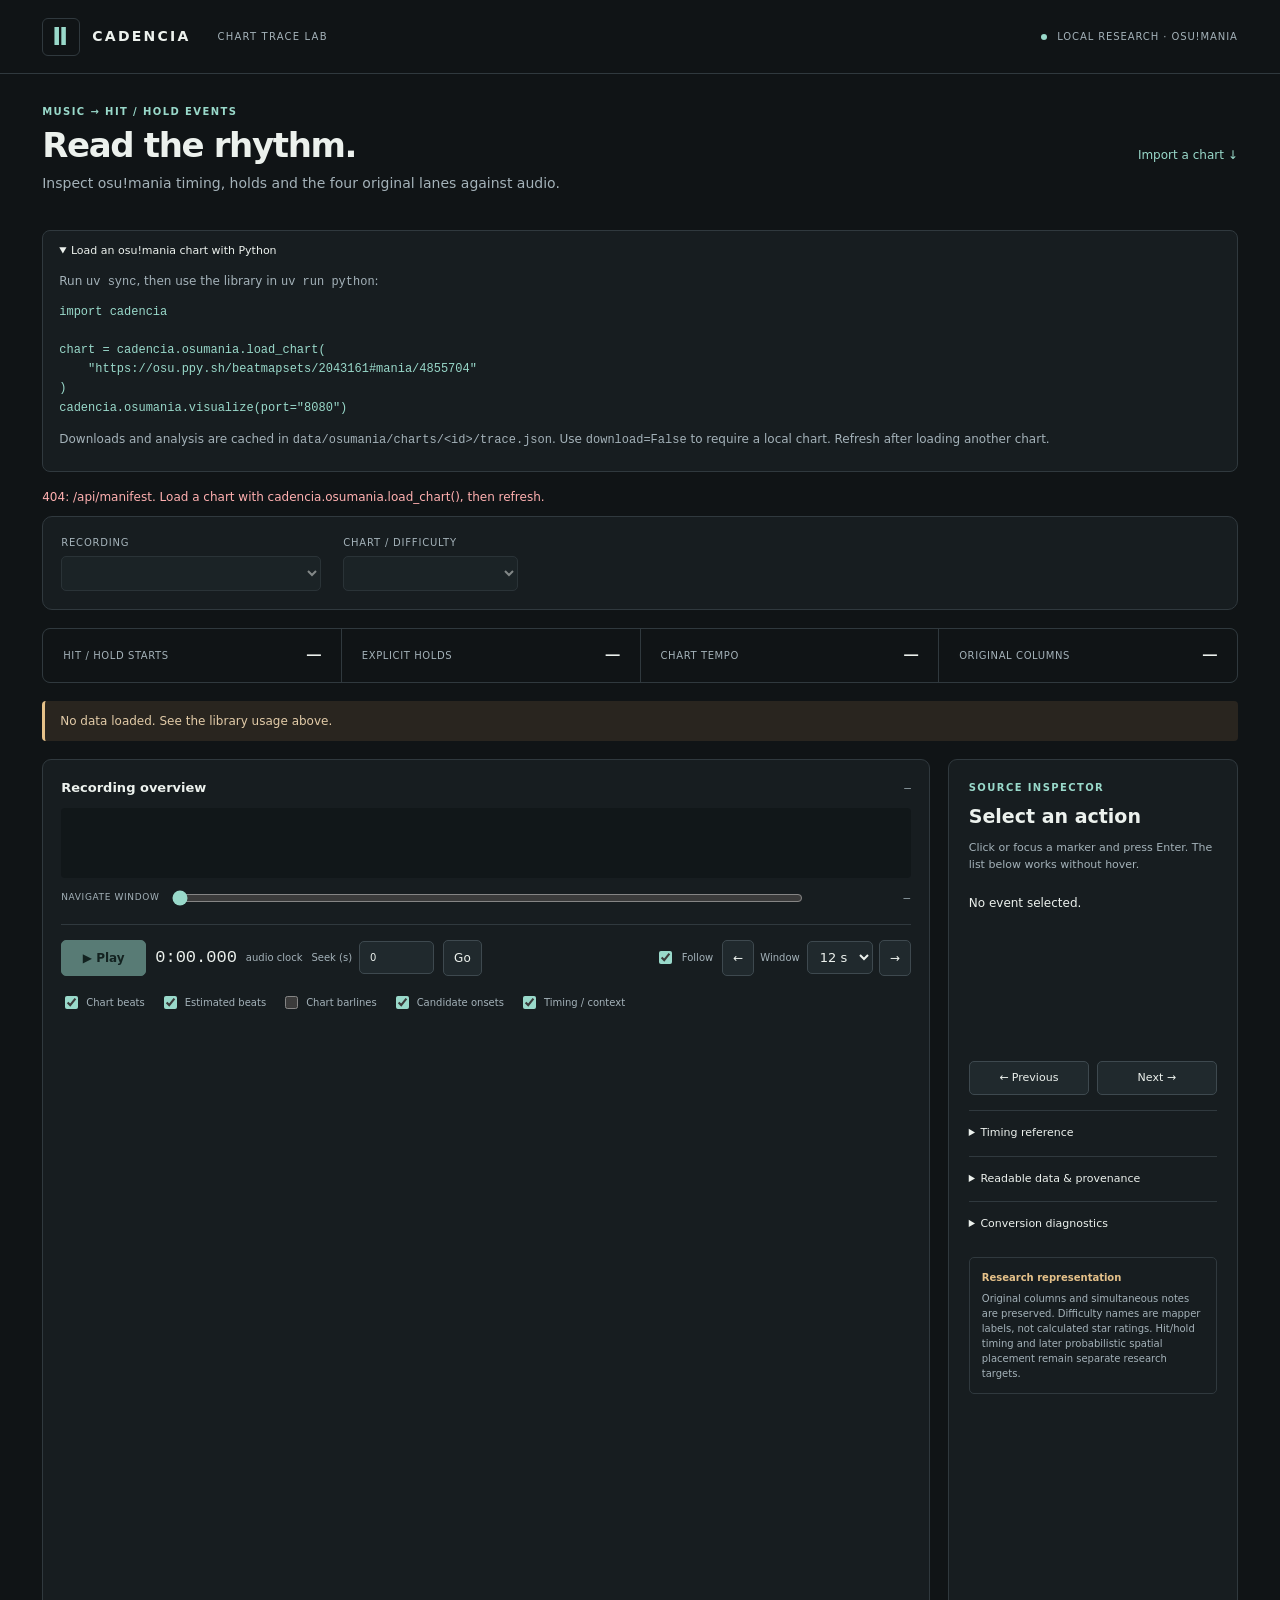
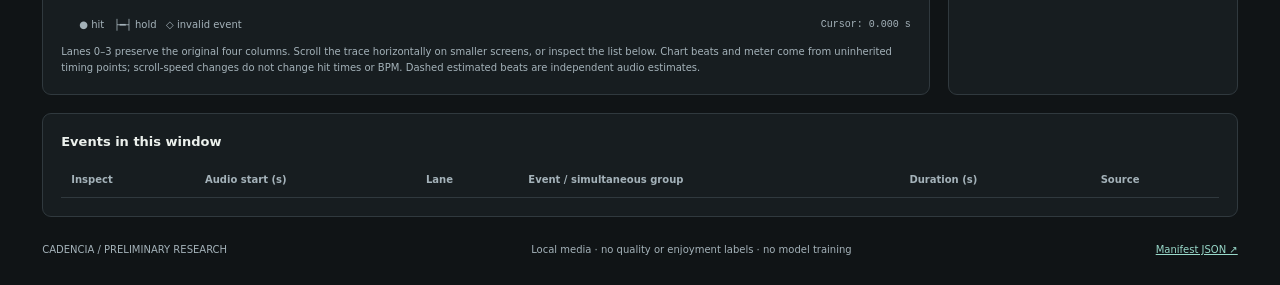
==== src/cadencia/_viewer/index.html @ fd4a7bf6 "initial commit Signed-off-by: joshjms <joshjms1607@gmail.com>" ====
<!doctype html>
<html lang="en">
<head><meta charset="utf-8"><meta name="viewport" content="width=device-width, initial-scale=1"><title>Cadencia · Chart trace lab</title><link rel="stylesheet" href="style.css"><script src="app.js" defer></script></head>
<body>
<header><a class="brand" href="/" aria-label="Cadencia home"><span class="brand-mark">Ⅱ</span> CADENCIA <span class="brand-sub">CHART TRACE LAB</span></a><span class="local"><i></i> LOCAL RESEARCH · <span id="corpus-size">OSU!MANIA</span></span></header>
<main>
  <div class="intro"><div><p class="eyebrow">MUSIC → HIT / HOLD EVENTS</p><h1>Read the rhythm.</h1><p class="muted">Inspect osu!mania timing, holds and the four original lanes against audio.</p></div><a class="text-link" href="#import-help">Import a chart ↓</a></div>
  <details id="import-help" class="import-help"><summary>Load an osu!mania chart with Python</summary><p>Run <code>uv sync</code>, then use the library in <code>uv run python</code>:</p><pre>import cadencia

chart = cadencia.osumania.load_chart(
    "https://osu.ppy.sh/beatmapsets/2043161#mania/4855704"
)
cadencia.osumania.visualize(port="8080")</pre><p>Downloads and analysis are cached in <code>data/osumania/charts/&lt;id&gt;/trace.json</code>. Use <code>download=False</code> to require a local chart. Refresh after loading another chart.</p></details>
  <div id="status" role="status" aria-live="polite">Loading local corpus…</div>
  <section class="selection" aria-label="Recording and chart">
    <label class="song-label">RECORDING<select id="song" disabled aria-label="Song"></select></label>
    <label>CHART / DIFFICULTY<select id="chart" disabled aria-label="Chart difficulty"></select></label>
    <div id="song-meta" class="song-meta"></div>
    <a id="detail-link" class="text-link" target="_blank" rel="noreferrer" hidden>Beatmap source ↗</a>
  </section>
  <section class="stats" aria-label="Selected chart summary"><div><span>HIT / HOLD STARTS</span><strong id="stat-starts">—</strong></div><div><span>EXPLICIT HOLDS</span><strong id="stat-holds">—</strong></div><div><span>CHART TEMPO</span><strong id="stat-bpm">—</strong></div><div><span>ORIGINAL COLUMNS</span><strong id="stat-columns">—</strong></div></section>
  <div id="coverage" class="coverage" role="note">Coverage status will appear here.</div>
  <section class="workspace" aria-label="Trace explorer">
    <div class="trace-panel">
      <div class="panel-title"><h2>Recording overview</h2><span id="duration">—</span></div>
      <svg id="overview" viewBox="0 0 1100 80" role="img" aria-label="Overview waveform; click to navigate"></svg>
      <label class="slider-label">NAVIGATE WINDOW <input id="position" type="range" min="0" max="100" step="0.1" value="0" aria-label="Window start seconds"><output id="window-label">—</output></label>
      <div class="transport">
        <button id="play" class="primary" disabled aria-label="Play audio">▶ Play</button>
        <span id="clock" class="clock">0:00.000</span><span class="muted">audio clock</span>
        <label>Seek (s)<input id="seek" type="number" min="0" step="0.1" value="0" aria-label="Seek seconds"></label><button id="seek-button">Go</button>
        <label class="follow"><input id="follow" type="checkbox" checked> Follow</label>
        <div class="zoom"><button id="pan-left" aria-label="Pan earlier">←</button><label>Window<select id="zoom" aria-label="Window duration"><option value="4">4 s</option><option value="8">8 s</option><option value="12" selected>12 s</option><option value="24">24 s</option><option value="48">48 s</option></select></label><button id="pan-right" aria-label="Pan later">→</button></div>
      </div>
      <div class="layer-controls" aria-label="Visible trace layers">
        <label><input type="checkbox" id="grid" checked> Chart beats</label><label><input type="checkbox" id="estimated" checked> Estimated beats</label><label><input type="checkbox" id="measures"> Chart barlines</label><label><input type="checkbox" id="candidates" checked> Candidate onsets</label><label><input type="checkbox" id="context" checked> Timing / context</label>
      </div>
      <div class="plot-scroll" tabindex="0" role="region" aria-label="Horizontally scrollable chart trace"><svg id="trace" viewBox="0 0 1100 650" aria-label="Synchronized lanes, audio features and source context" role="group" tabindex="0"></svg></div>
      <p class="plot-caption"><span id="column-legend"></span><span>● hit &nbsp; ├━┤ hold &nbsp; ◇ invalid event</span><span id="cursor-label">Cursor: 0.000 s</span></p>
      <p class="footnote">Lanes 0–3 preserve the original four columns. Scroll the trace horizontally on smaller screens, or inspect the list below. Chart beats and meter come from uninherited timing points; scroll-speed changes do not change hit times or BPM. Dashed estimated beats are independent audio estimates.</p>
    </div>
    <aside class="inspector">
      <p class="eyebrow">SOURCE INSPECTOR</p><h2 id="inspect-title">Select an action</h2><p class="muted small">Click or focus a marker and press Enter. The list below works without hover.</p>
      <div id="inspection" class="inspection">No event selected.</div>
      <div class="note-nav"><button id="prev-note">← Previous</button><button id="next-note">Next →</button></div>
      <details><summary>Timing reference</summary><p class="small">All traces use audio sample zero. Object milliseconds are divided by 1,000. AudioLeadIn and calibration offsets are not added. Playback uses the audio clock.</p><p id="anchor" class="small"></p></details>
      <details><summary>Readable data & provenance</summary><div id="downloads" class="downloads"></div></details>
      <details><summary>Conversion diagnostics</summary><div id="diagnostics" class="diagnostics"></div></details>
      <div class="scope"><strong>Research representation</strong><p>Original columns and simultaneous notes are preserved. Difficulty names are mapper labels, not calculated star ratings. Hit/hold timing and later probabilistic spatial placement remain separate research targets.</p></div>
    </aside>
  </section>
  <section class="event-section"><div class="panel-title"><h2>Events in this window</h2><span id="visible-count"></span></div><div class="table-scroll"><table><thead><tr><th>Inspect</th><th>Audio start (s)</th><th>Lane</th><th>Event / simultaneous group</th><th>Duration (s)</th><th>Source</th></tr></thead><tbody id="event-table"></tbody></table></div></section>
  <footer><span>CADENCIA / PRELIMINARY RESEARCH</span><span>Local media · no quality or enjoyment labels · no model training</span><a href="/api/manifest" target="_blank">Manifest JSON ↗</a></footer>
</main><audio id="audio" preload="metadata"></audio>
</body></html>
---- src/cadencia/_viewer/style.css ----
:root{color-scheme:dark;--bg:#101416;--panel:#171d20;--line:#30393e;--muted:#a4b2b9;--text:#ecf1ed;--air:#99d9ca;--amber:#e5c189}*{box-sizing:border-box}body{margin:0;background:var(--bg);color:var(--text);font:14px/1.5 system-ui,sans-serif}header{height:74px;padding:0 3.3vw;border-bottom:1px solid var(--line);display:flex;align-items:center;justify-content:space-between;gap:20px}.brand{font-weight:760;letter-spacing:.16em;text-decoration:none;color:var(--text);display:flex;align-items:center;gap:12px}.brand-mark{font-size:24px;color:var(--air);border:1px solid var(--line);padding:0 9px;border-radius:6px}.brand-sub{font-size:10px;color:var(--muted);letter-spacing:.12em;font-weight:500;margin-left:15px}.local{font-size:10px;letter-spacing:.09em;color:var(--muted)}.local i{display:inline-block;width:6px;height:6px;border-radius:50%;background:var(--air);margin-right:6px}main{max-width:1680px;margin:auto;padding:30px 3.3vw}.intro{display:flex;justify-content:space-between;align-items:center;margin-bottom:24px}.eyebrow{font-size:10px;font-weight:650;letter-spacing:.14em;color:var(--air);margin:0 0 7px}h1{font-size:34px;line-height:1.15;letter-spacing:-.04em;font-weight:600;margin:0 0 8px}p{margin:0 0 12px}.muted{color:var(--muted)}.text-link{color:var(--air);text-decoration:none;font-size:12px}.text-link:hover{text-decoration:underline}.selection{border:1px solid var(--line);background:var(--panel);padding:18px;display:flex;gap:22px;align-items:center;border-radius:10px}.selection label{font-size:10px;letter-spacing:.08em;color:var(--muted);display:grid;gap:6px;min-width:175px}.selection .song-label{min-width:260px}.song-meta{color:var(--muted);font-size:12px;flex:1}.stats{display:grid;grid-template-columns:repeat(4,1fr);gap:1px;margin:18px 0;background:var(--line);border:1px solid var(--line);border-radius:8px;overflow:hidden}.stats>div{background:var(--bg);padding:14px 20px;display:flex;justify-content:space-between;align-items:center;gap:10px}.stats span{font-size:10px;color:var(--muted);letter-spacing:.06em}.stats strong{font:500 23px/1.1 ui-monospace,monospace}.coverage{border-left:3px solid var(--amber);background:#29251f;color:#e2cba8;padding:11px 15px;font-size:12px;border-radius:4px;margin-bottom:18px}.workspace{display:grid;grid-template-columns:minmax(0,1fr) 290px;gap:18px}.trace-panel,.inspector,.event-section{background:var(--panel);border:1px solid var(--line);border-radius:9px;min-width:0}.trace-panel{padding:18px}.panel-title{display:flex;align-items:center;justify-content:space-between;gap:14px;margin-bottom:10px}.panel-title h2,h2{font-size:13px;font-weight:600;margin:0}.panel-title>span{font:11px ui-monospace,monospace;color:var(--muted)}#overview{display:block;width:100%;height:70px;background:#111719;cursor:crosshair;border-radius:4px}.slider-label{display:flex;gap:10px;align-items:center;font-size:9px;letter-spacing:.07em;color:var(--muted);margin:10px 0 16px}.slider-label input{flex:1;min-width:40px}.slider-label output{font:11px ui-monospace,monospace;min-width:96px;text-align:right}.transport{display:flex;gap:9px;align-items:center;flex-wrap:wrap;border-top:1px solid var(--line);padding-top:15px}.clock{font:17px ui-monospace,monospace}.transport>.muted{font-size:10px}.transport label{font-size:10px;display:flex;align-items:center;gap:7px;color:var(--muted)}.transport #seek{width:75px}.transport .follow{margin-left:auto}.zoom{display:flex;gap:6px;align-items:center}.zoom select{padding:7px 8px}button,select,input[type=number]{font:inherit;border:1px solid #3e494f;border-radius:5px;background:#20292d;color:var(--text);padding:8px 10px}button{cursor:pointer;font-size:12px;white-space:nowrap}button:hover{background:#344147}button:disabled,select:disabled{opacity:.5;cursor:wait}button.primary{background:var(--air);color:#102721;border-color:var(--air);font-weight:650;min-width:85px}select{max-width:100%;cursor:pointer;font-size:13px;letter-spacing:normal}input[type=checkbox],input[type=range]{accent-color:var(--air)}:focus-visible{outline:2px solid #f5d59b;outline-offset:3px}.layer-controls{display:flex;flex-wrap:wrap;gap:9px 15px;margin:17px 0 8px;font-size:10px;color:var(--muted)}.layer-controls label{display:flex;gap:5px;align-items:center}.plot-scroll{overflow-x:auto}#trace{width:100%;min-width:600px;display:block;touch-action:pan-y}#trace text{font-family:ui-monospace,monospace}#trace .note{cursor:pointer}#trace .note:hover,#trace .note:focus{filter:brightness(1.45);stroke:white;stroke-width:2}#trace .selected{stroke:#fff;stroke-width:3}.plot-caption{display:flex;gap:18px;flex-wrap:wrap;font-size:10px;color:var(--muted);margin:7px 0}#cursor-label{margin-left:auto;font-family:ui-monospace,monospace}.footnote{font-size:10px;line-height:1.6;color:var(--muted);margin:12px 0 0}.inspector{padding:20px;overflow-wrap:anywhere}.inspector h2{font-size:19px;margin-bottom:8px}.small{font-size:11px;line-height:1.6}.inspection{font-size:12px;min-height:160px;padding-top:8px}.inspection dl{display:grid;grid-template-columns:1fr 1.15fr;gap:9px;margin:0}.inspection dt{color:var(--muted);font-size:10px}.inspection dd{margin:0;font:11px ui-monospace,monospace}.inspection pre{white-space:pre-wrap;font-size:10px;color:var(--muted);max-height:140px;overflow:auto;margin-top:15px}.note-nav{display:flex;gap:8px;margin:15px 0}.note-nav button{flex:1;font-size:11px}details{border-top:1px solid var(--line);padding:14px 0;font-size:12px}summary{cursor:pointer;color:var(--text);font-size:11px}details>p:first-of-type{margin-top:12px}details label{font-size:11px;display:grid;gap:7px}.downloads{display:grid;gap:7px;margin-top:14px}.downloads a{color:var(--air);font-size:11px}.diagnostics{margin-top:14px;font-size:10px;color:var(--amber);max-height:230px;overflow:auto}.diagnostics p{border-bottom:1px solid var(--line);padding-bottom:8px}.scope{font-size:10px;color:var(--muted);border:1px solid var(--line);border-radius:5px;padding:12px;margin-top:10px}.scope strong{color:var(--amber);font-weight:550}.scope p{margin:6px 0 0}.event-section{padding:18px;margin-top:18px}.table-scroll{overflow:auto;max-height:340px}table{width:100%;border-collapse:collapse;font-size:11px;white-space:nowrap}th{text-align:left;color:var(--muted);font-size:10px;font-weight:550;border-bottom:1px solid var(--line);padding:10px}td{border-bottom:1px solid #273136;padding:8px 10px;font-family:ui-monospace,monospace}td button{padding:4px 10px;font-size:10px}footer{display:flex;gap:20px;justify-content:space-between;color:var(--muted);font-size:10px;margin-top:25px}footer a{color:var(--air)}#status{font-size:12px;color:var(--air);margin-bottom:10px;min-height:18px}#status.error{color:#ffb0b0}audio{display:none}@media(max-width:1150px){.workspace{grid-template-columns:minmax(0,1fr) 255px}.selection{gap:14px;flex-wrap:wrap}.stats>div{display:grid;gap:8px}.transport .follow{margin-left:0}.brand-sub{display:none}}@media(max-width:850px){main{padding:22px 16px}.workspace{grid-template-columns:1fr}.inspector{display:block}.inspection{min-height:0}.inspection dl{grid-template-columns:1fr 2fr}.local{font-size:8px}.stats{grid-template-columns:repeat(2,1fr)}.stats>div{display:flex}.selection label,.selection .song-label{min-width:0;flex:1 1 200px}.song-meta{flex-basis:65%}.intro{gap:18px}.intro .text-link{max-width:85px}.trace-panel{padding:12px}.slider-label{flex-wrap:wrap}.slider-label input{min-width:120px}.transport .muted{display:none}footer{flex-wrap:wrap}.plot-caption{gap:10px}.brand{font-size:12px}.inspector h2{font-size:17px}h1{font-size:30px}}
#trace{min-width:1000px}#trace text{font-size:12px}
.import-help{background:var(--panel);border:1px solid var(--line);border-radius:8px;padding:12px 16px;margin-bottom:16px}.import-help p{font-size:12px;color:var(--muted);margin:10px 0}.import-help pre{overflow:auto;font:12px/1.6 ui-monospace,monospace;color:var(--air)}#column-legend{display:flex;gap:10px;flex-wrap:wrap}.coverage.complete{border-color:var(--air);background:#182b26;color:#bfdfd2}[hidden]{display:none!important}
.selection label{grid-template-columns:minmax(0,1fr)}.selection select{min-width:0;width:100%}

[hidden] { display: none !important; }
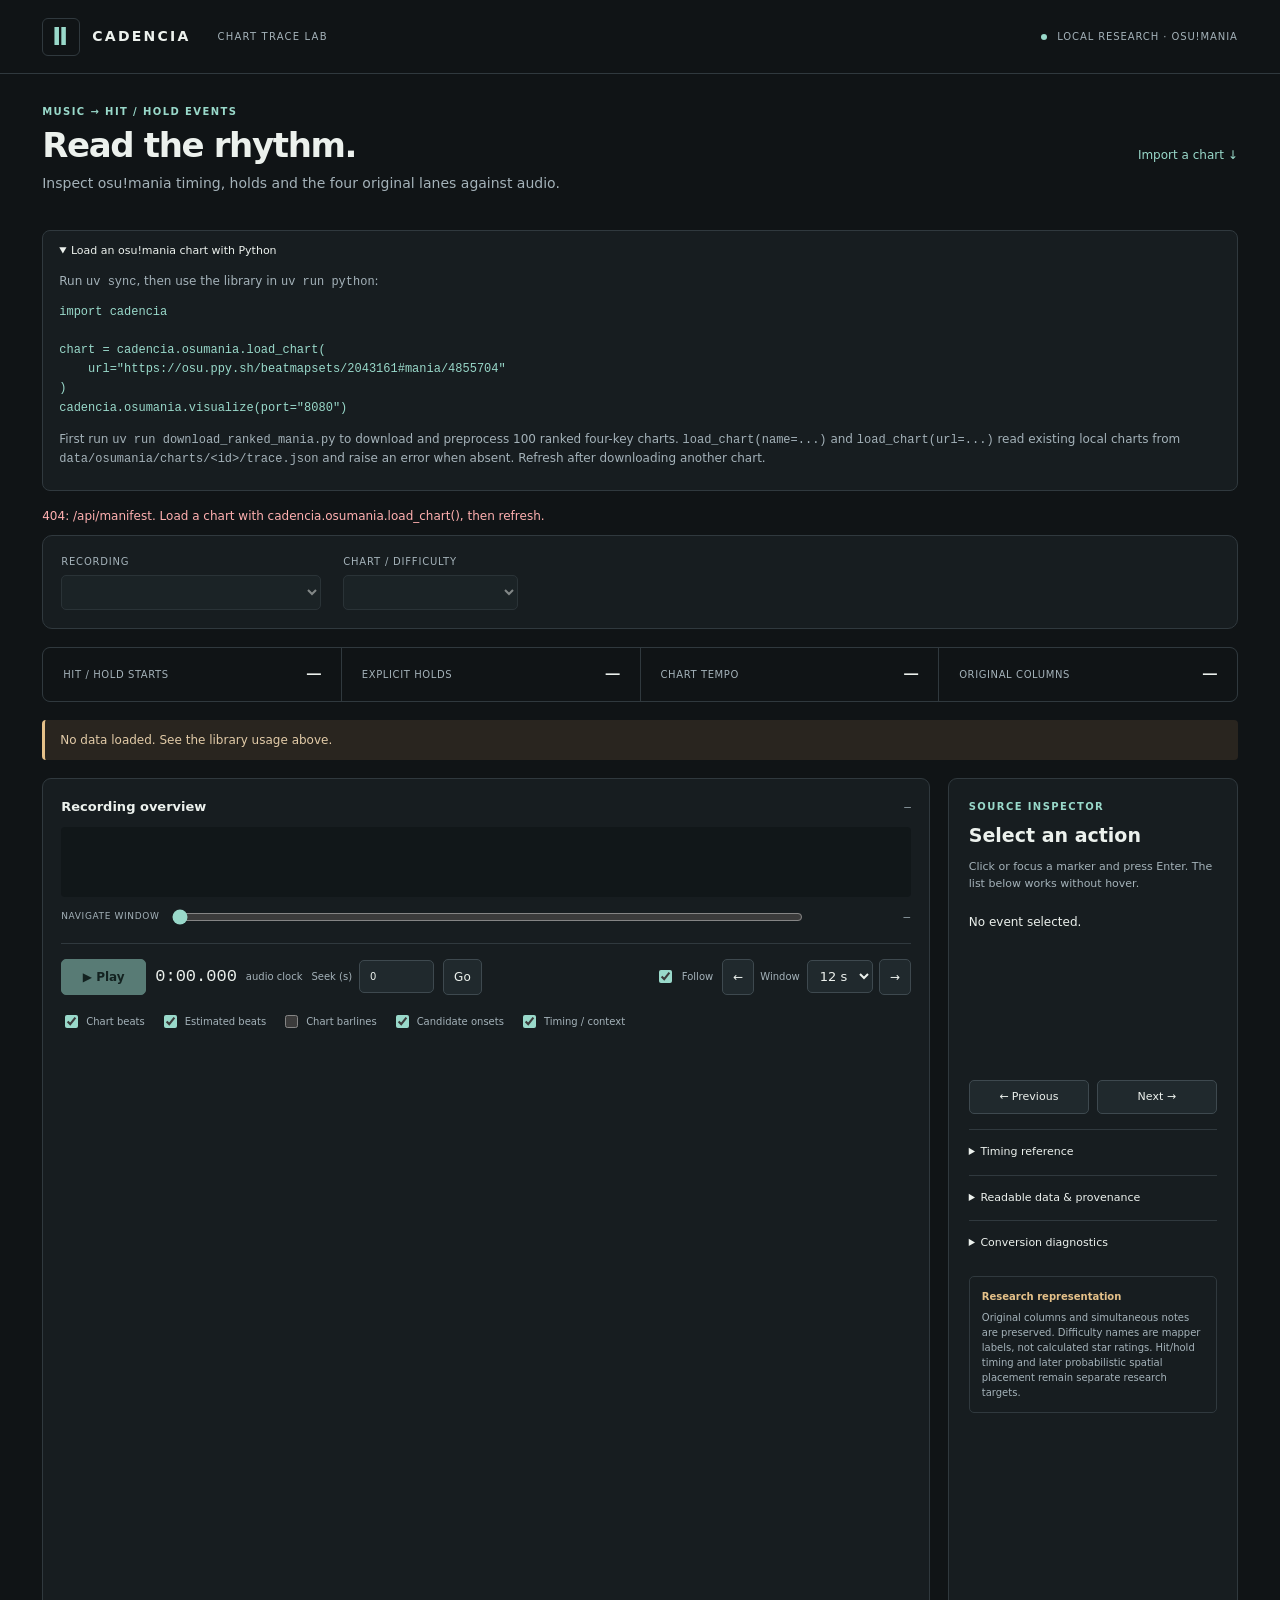
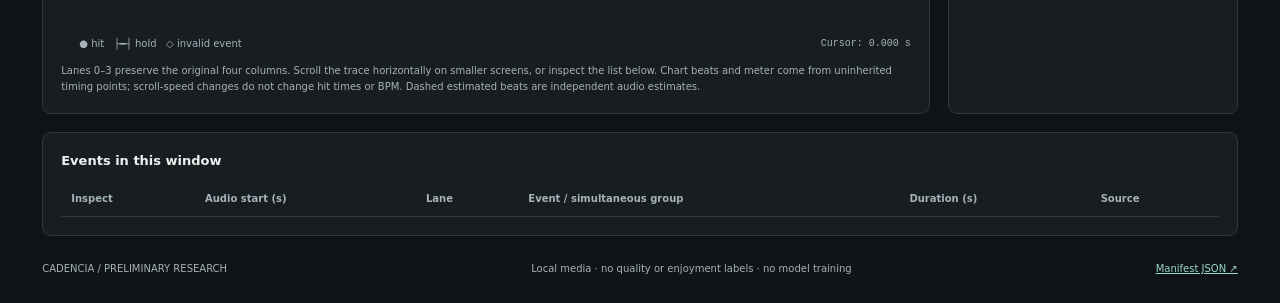
==== commit 47c7e972: "feat: batch dataset downloads Signed-off-by: joshjms <joshjms1607@gmail.com>" ====
--- a/src/cadencia/_viewer/index.html
+++ b/src/cadencia/_viewer/index.html
@@ -8,9 +8,9 @@
   <details id="import-help" class="import-help"><summary>Load an osu!mania chart with Python</summary><p>Run <code>uv sync</code>, then use the library in <code>uv run python</code>:</p><pre>import cadencia
 
 chart = cadencia.osumania.load_chart(
-    "https://osu.ppy.sh/beatmapsets/2043161#mania/4855704"
+    url="https://osu.ppy.sh/beatmapsets/2043161#mania/4855704"
 )
-cadencia.osumania.visualize(port="8080")</pre><p>Downloads and analysis are cached in <code>data/osumania/charts/&lt;id&gt;/trace.json</code>. Use <code>download=False</code> to require a local chart. Refresh after loading another chart.</p></details>
+cadencia.osumania.visualize(port="8080")</pre><p>First run <code>uv run download_ranked_mania.py</code> to download and preprocess 100 ranked four-key charts. <code>load_chart(name=...)</code> and <code>load_chart(url=...)</code> read existing local charts from <code>data/osumania/charts/&lt;id&gt;/trace.json</code> and raise an error when absent. Refresh after downloading another chart.</p></details>
   <div id="status" role="status" aria-live="polite">Loading local corpus…</div>
   <section class="selection" aria-label="Recording and chart">
     <label class="song-label">RECORDING<select id="song" disabled aria-label="Song"></select></label>
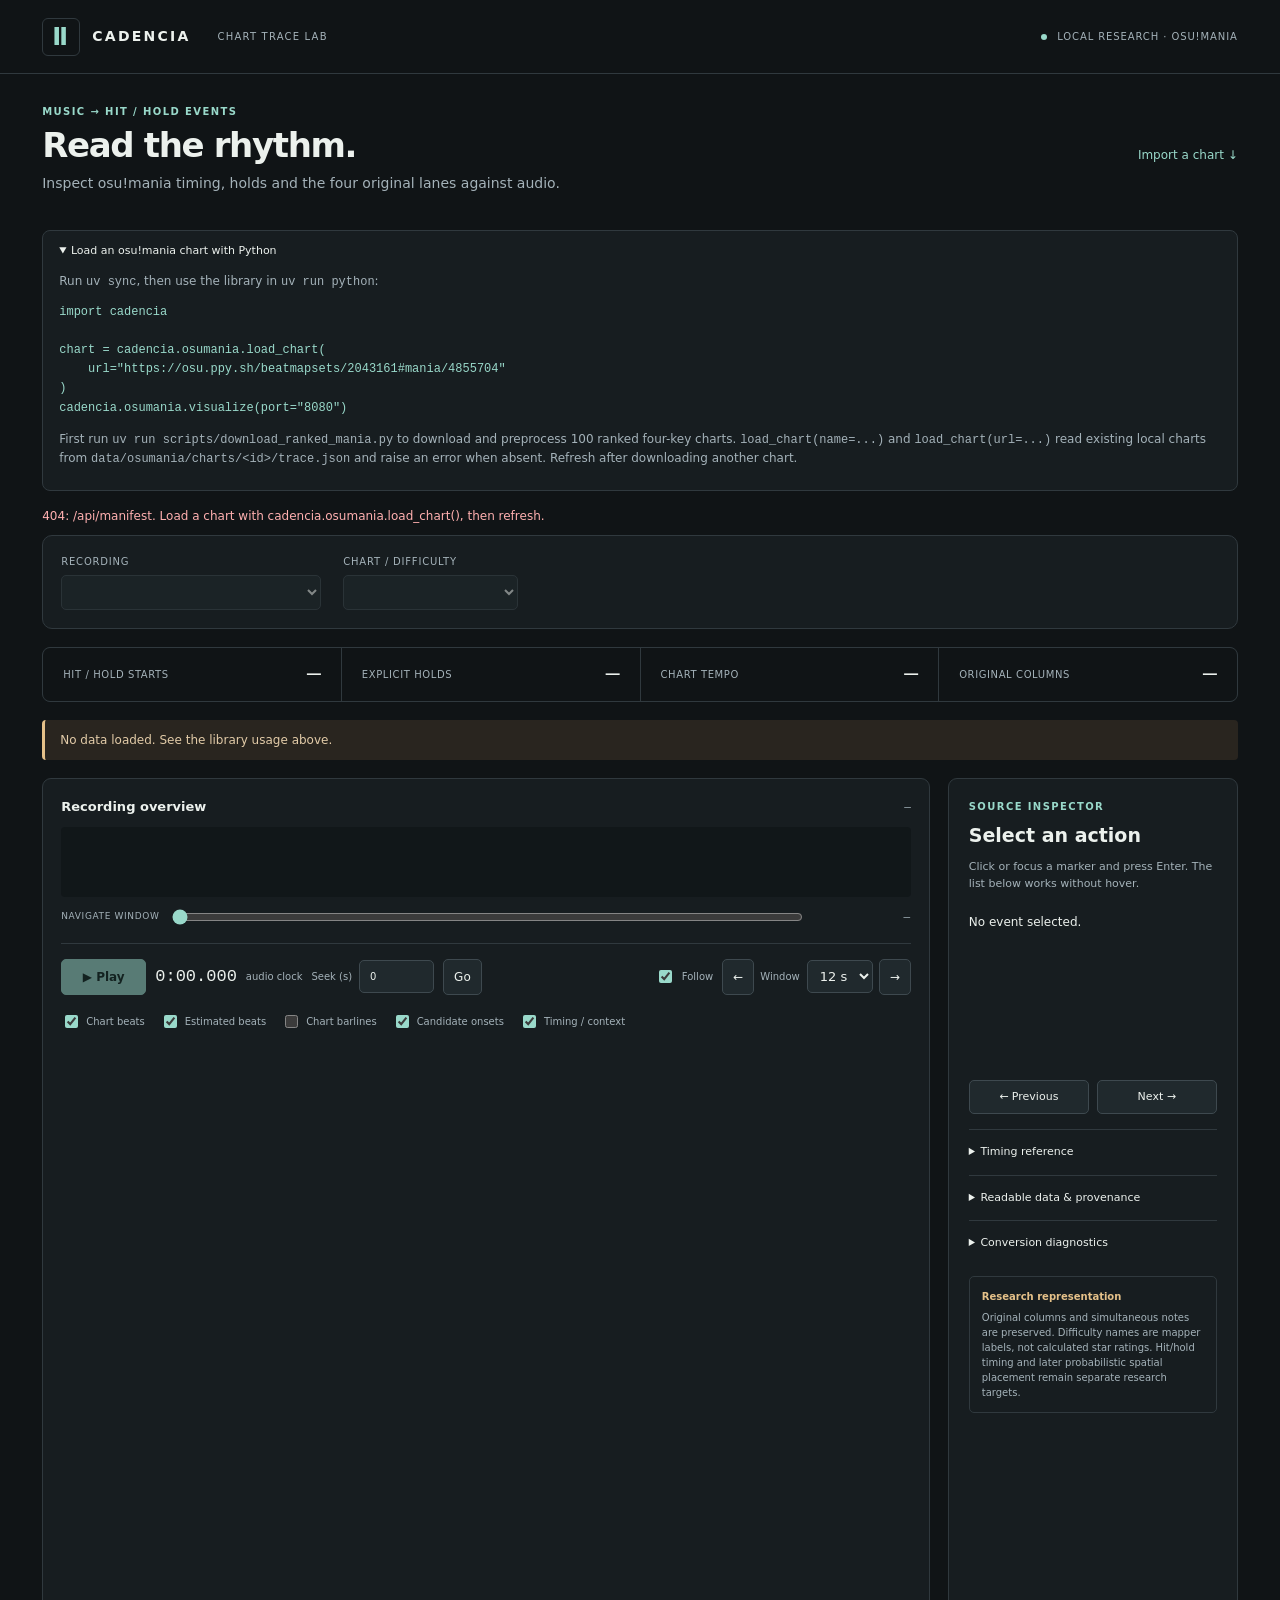
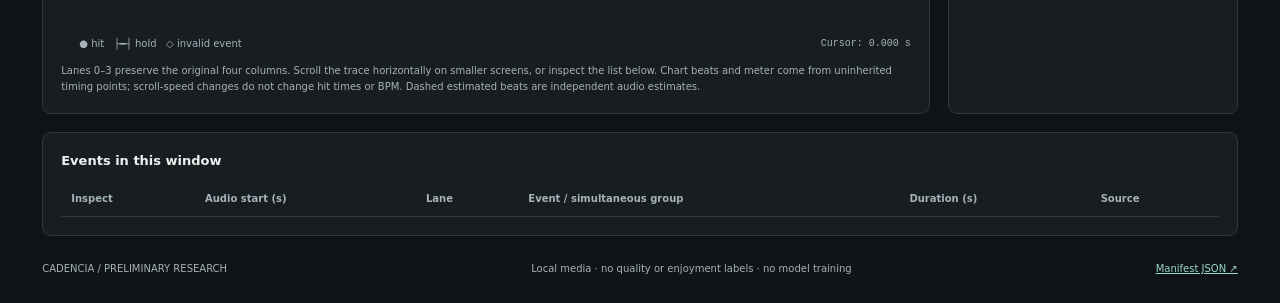
==== commit c991d441: "feat: release Cadencia v1 chart generation and training" ====
--- a/src/cadencia/_viewer/index.html
+++ b/src/cadencia/_viewer/index.html
@@ -10,7 +10,7 @@
 chart = cadencia.osumania.load_chart(
     url="https://osu.ppy.sh/beatmapsets/2043161#mania/4855704"
 )
-cadencia.osumania.visualize(port="8080")</pre><p>First run <code>uv run download_ranked_mania.py</code> to download and preprocess 100 ranked four-key charts. <code>load_chart(name=...)</code> and <code>load_chart(url=...)</code> read existing local charts from <code>data/osumania/charts/&lt;id&gt;/trace.json</code> and raise an error when absent. Refresh after downloading another chart.</p></details>
+cadencia.osumania.visualize(port="8080")</pre><p>First run <code>uv run scripts/download_ranked_mania.py</code> to download and preprocess 100 ranked four-key charts. <code>load_chart(name=...)</code> and <code>load_chart(url=...)</code> read existing local charts from <code>data/osumania/charts/&lt;id&gt;/trace.json</code> and raise an error when absent. Refresh after downloading another chart.</p></details>
   <div id="status" role="status" aria-live="polite">Loading local corpus…</div>
   <section class="selection" aria-label="Recording and chart">
     <label class="song-label">RECORDING<select id="song" disabled aria-label="Song"></select></label>
